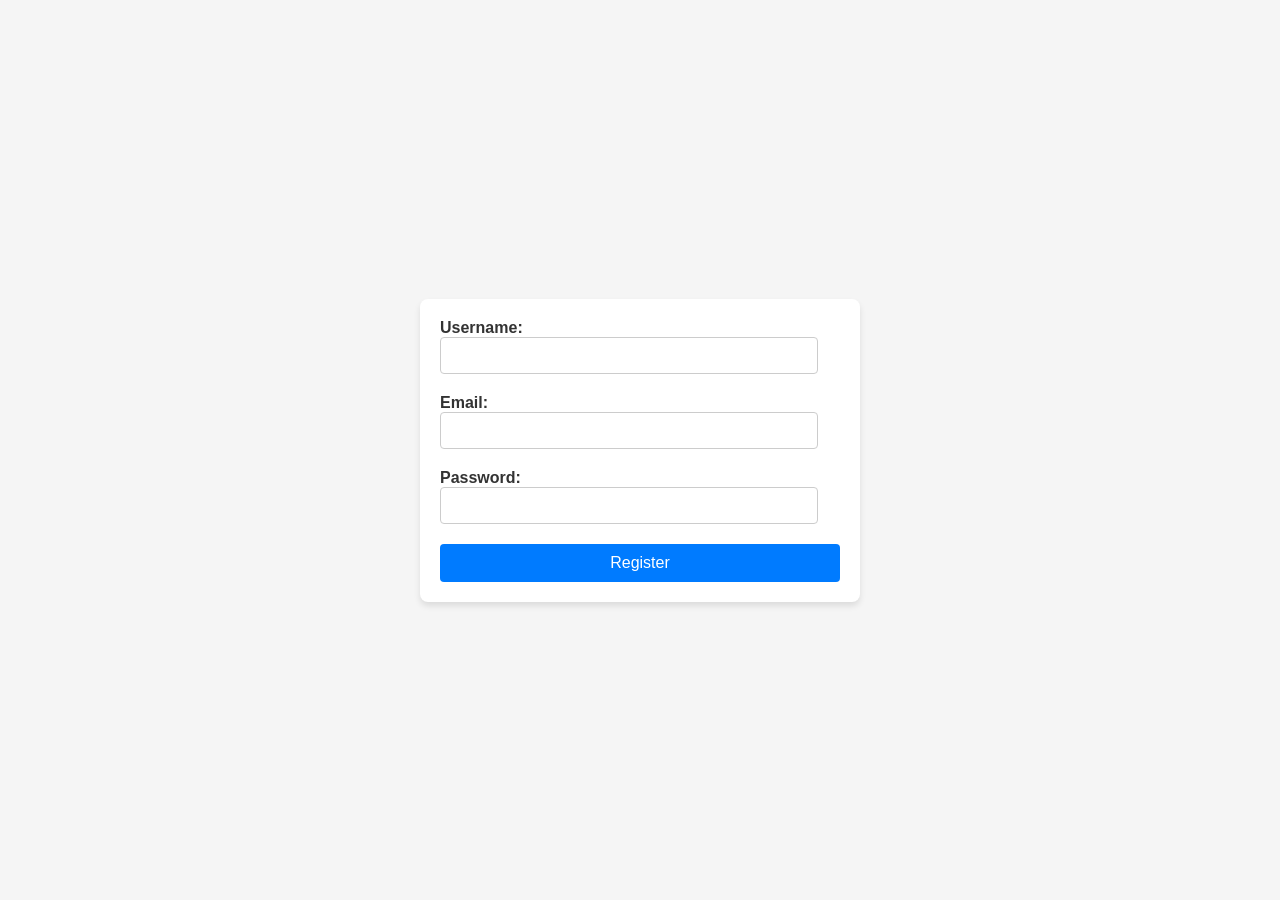
==== index.html @ 5eb1f3bf "Add files via upload" ====
<!DOCTYPE html>
<html lang="en">
<head>
    <meta charset="UTF-8">
    <title>User Registration Form</title>
    <link rel="stylesheet" href="style.css">
</head>
<body>
    <form id="registration-form">
        <label for="username">Username:</label>
        <input type="text" id="username" required>

        <label for="email">Email:</label>
        <input type="email" id="email" required>

        <label for="password">Password:</label>
        <input type="password" id="password" required>

        <button type="submit">Register</button>
        <div id="form-feedback"></div>
    </form>
    <script src="script.js"></script>
</body>
</html>
---- style.css ----
body {
    font-family: 'Arial', sans-serif;
    display: flex;
    justify-content: center;
    align-items: center;
    height: 100vh;
    background-color: #f5f5f5;
    margin: 0;
}

form {
    background: #ffffff;
    padding: 20px;
    border-radius: 8px;
    box-shadow: 0 4px 6px rgba(0, 0, 0, 0.1);
    width: 100%;
    max-width: 400px;
}

label {
    margin-bottom: 5px;
    font-weight: bold;
    color: #333;
}
input {
    padding: 10px;
    margin-bottom: 20px;
    border: 1px solid #ccc;
    border-radius: 4px;
    width: calc(100% - 22px); /* Adjust width to account for padding and border */
    box-sizing: border-box; /* Include padding and border in element's total width and height */
}

button {
    background-color: #007bff;
    color: white;
    padding: 10px 15px;
    border: none;
    border-radius: 4px;
    font-size: 16px;
    cursor: pointer;
    width: 100%;
    box-sizing: border-box;
    transition: background-color 0.3s ease;
}

button:hover {
    background-color: #0056b3;
}
#form-feedback {
    margin-top: 10px;
    padding: 10px;
    color: #d8000c;
    background-color: #ffbaba;
    border-radius: 4px;
    display: none; /* Initially hide the feedback div */
}
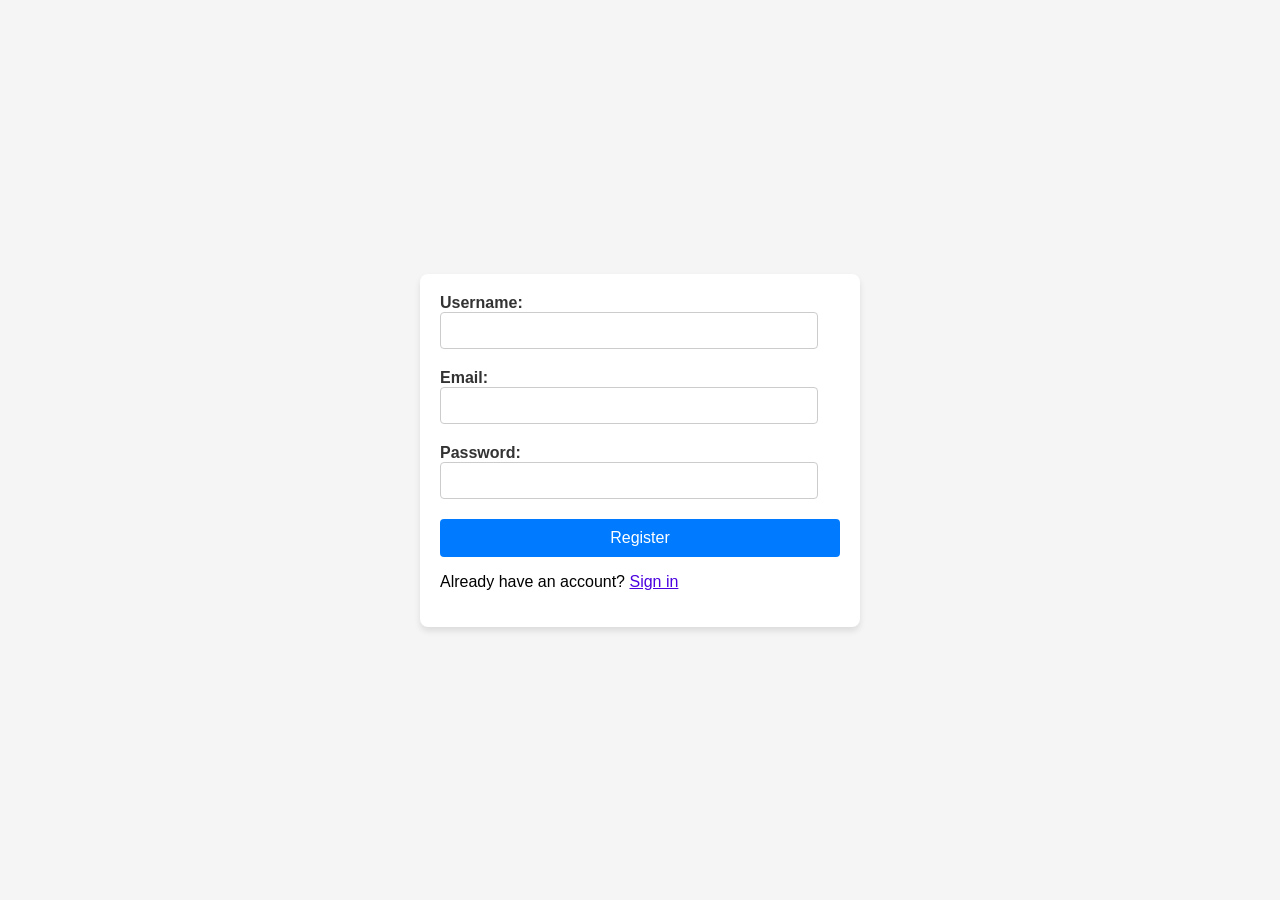
==== commit 65a6ac79: "Update index.html" ====
--- a/index.html
+++ b/index.html
@@ -17,8 +17,13 @@
         <input type="password" id="password" required>
 
         <button type="submit">Register</button>
-        <div id="form-feedback"></div>
+       
+    <div class="footer">
+            <p>Already have an account? <a href="#" style="color: #4a00e0;">Sign in</a></p>
+        </div>
+    </div>
     </form>
     <script src="script.js"></script>
 </body>
-</html>+
+</html>
